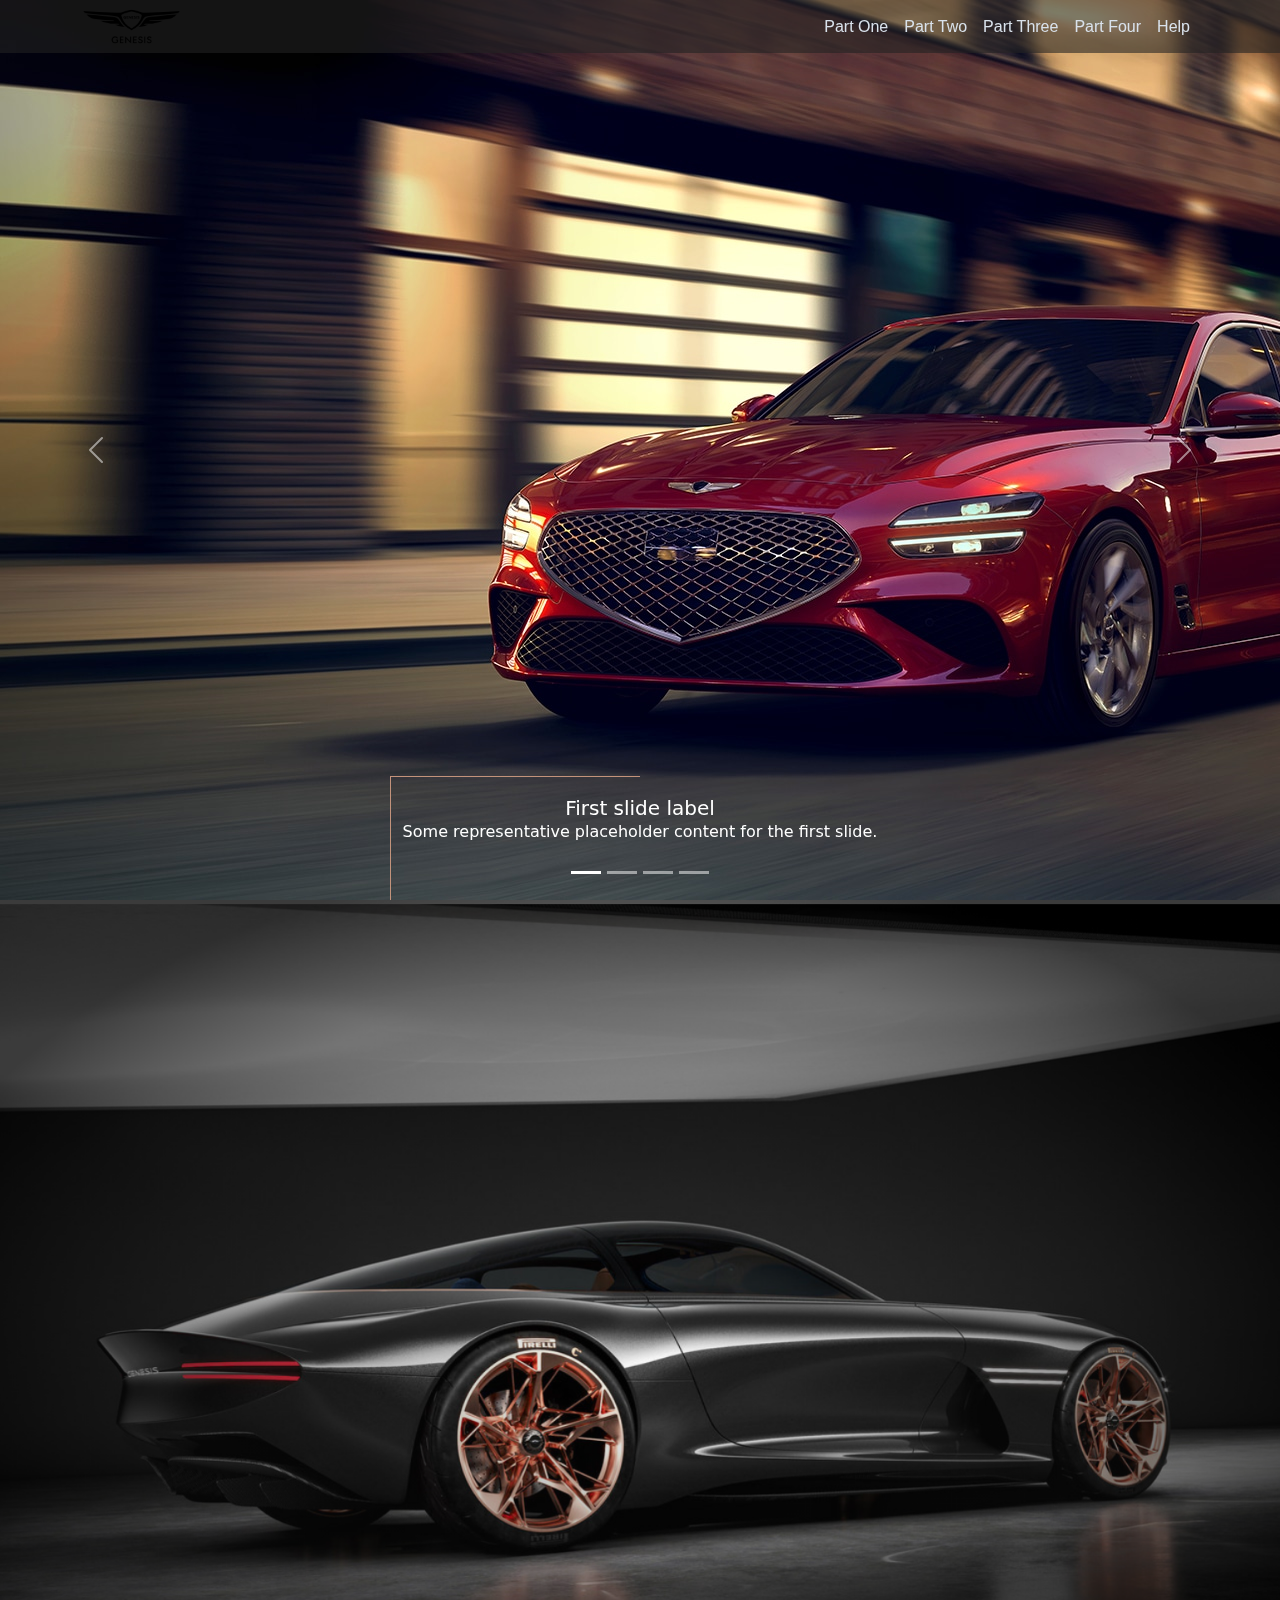
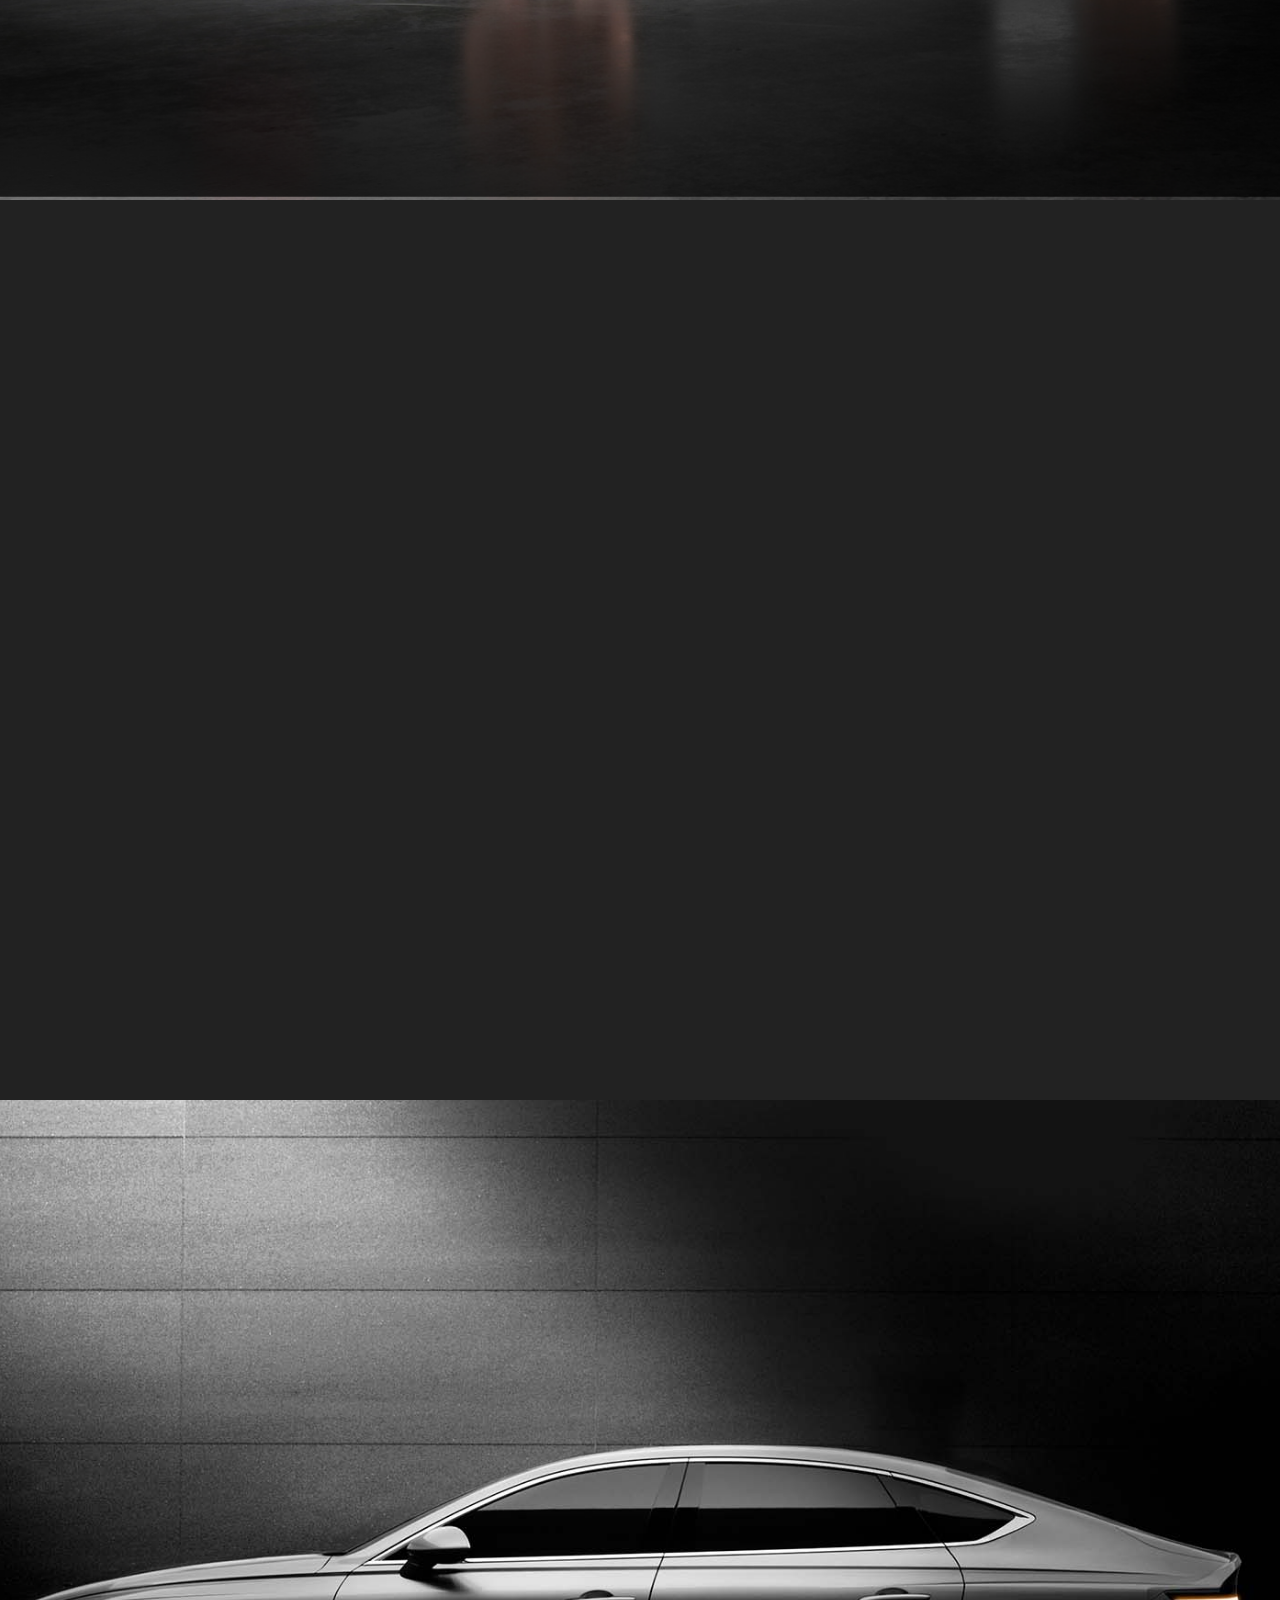
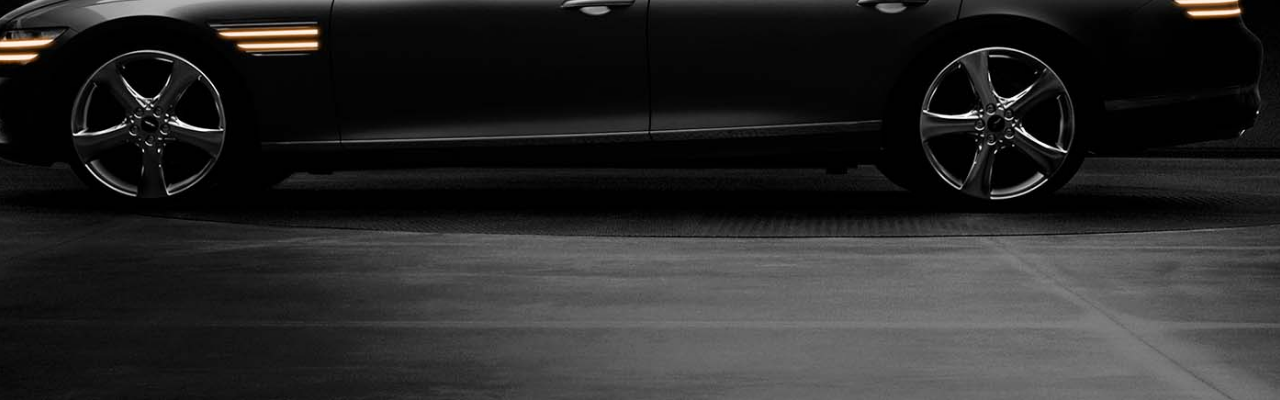
==== index.html @ e56d05ae "init" ====
<!DOCTYPE html>
<html lang="en" dir="ltr">

<head>
    <meta charset="UTF-8">
    <meta http-equiv="X-UA-Compatible" content="IE=edge">
    <meta name="viewport" content="width=device-width, initial-scale=1.0">
    <link rel="icon" href="images/logo_genesis.png" />
    <title>Gensis-Best-carsEver</title>
    <link href="https://unpkg.com/aos@2.3.1/dist/aos.css" rel="stylesheet">
    <link rel="stylesheet" href="https://cdnjs.cloudflare.com/ajax/libs/font-awesome/4.7.0/css/font-awesome.min.css">
    <link rel="stylesheet" href="bootstrap.min.css">
    <link rel="stylesheet" href="header_footer.css">
    <link rel="stylesheet" href="style.css">
</head>

<body>
    <!-- header start -->
    <header class="container-fluid">
        <div class="container">
            <div class="row align-items-center py-1 justify-content-between">
                <div class="logo col-auto">
                    <img src="images/logo_genesis.png" alt="logo" class="img-fluid" width="100px">
                </div>
                <nav id="navbar" class="  col-md d-md-flex align-items-center">
                    <ul class="nav col  justify-content-end">
                        <!-- <li class=" col-12 col-md-auto d-flex d-md-none justify-content-start mt-4 mb-5 text-danger"><i
                                id="close" class="fa fa-times" aria-hidden="true"></i></li> -->
                        <li
                            class="mt-5 mt-md-0 col-12 col-md-auto d-flex col col-md-auto justify-content-between align-items-center">
                            <i class="fa fa-arrow-left d-md-none" aria-hidden="true"></i><a href="#part1">Part One</a>
                        </li>
                        <li
                            class=" col-12 col-md-auto d-flex col col-md-auto justify-content-between align-items-center">
                            <i class="fa fa-arrow-left d-md-none" aria-hidden="true"></i><a href="#part2">Part Two</a>
                        </li>
                        <li
                            class=" col-12 col-md-auto d-flex col col-md-auto justify-content-between align-items-center">
                            <i class="fa fa-arrow-left d-md-none" aria-hidden="true"></i><a href="#part3">Part Three</a>
                        </li>
                        <li
                            class=" col-12 col-md-auto d-flex col col-md-auto justify-content-between align-items-center">
                            <i class="fa fa-arrow-left d-md-none" aria-hidden="true"></i><a href="#part4">Part Four</a>
                        </li>
                        <li class=" col-12 col-md-auto d-flex col col-md-auto justify-content-end align-items-center"><a
                                href="#">Help</a></li>
                    </ul>
                </nav>
                <div class="burger d-flex justify-content-end col d-md-none text-end">
                    <!-- כדי שהסקריפט יעבוד צריך להוסיף איי די לבורגר -->
                    <i id="burger" class="fa fa-bars" aria-hidden="true"></i>
                </div>
            </div>
        </div>
    </header>
    <!-- header end -->

    <div class="bg_big container-fluid d-md-none center text-white" style="background-image: url(images/cover1.jpg); min-height: 300px;">
        <h2>replace carousel in mobile</h2>
    </div>
    <div id="part1" class="strip container-fluid bg-dark p-0 d-md-block d-none m-0">
        <!-- carousel start -->
        <div id="carouselExampleCaptions" class="carousel slide" data-bs-ride="false">
            <div class="carousel-indicators">
                <button type="button" data-bs-target="#carouselExampleCaptions" data-bs-slide-to="0" class="active"
                    aria-current="true" aria-label="Slide 1"></button>
                <button type="button" data-bs-target="#carouselExampleCaptions" data-bs-slide-to="1"
                    aria-label="Slide 2"></button>
                <button type="button" data-bs-target="#carouselExampleCaptions" data-bs-slide-to="2"
                    aria-label="Slide 3"></button>
                <button type="button" data-bs-target="#carouselExampleCaptions" data-bs-slide-to="3"
                    aria-label="Slide 3"></button>
            </div>
            <div class="carousel-inner">
                <div class="carousel-item active">
                    <!-- <img src="images/cover2.jpg" class="d-block w-100" alt="..."> -->
                    <div class="bg_pic" style="background-image: url(images/cover1.jpg);"></div>
                    <div class="carousel-caption d-none d-md-block">
                        <h5>First slide label</h5>
                        <p>Some representative placeholder content for the first slide.</p>
                    </div>
                </div>
                <div class="carousel-item">
                    <!-- <img src="images/cover2.jpg" class="d-block w-100" alt="..."> -->
                    <div class="bg_pic" style="background-image: url(images/cover2.png);"></div>
                    <div class="carousel-caption d-none d-md-block">
                        <h5>Second slide label</h5>
                        <p>Some representative placeholder content for the second slide.</p>
                    </div>
                </div>
                <div class="carousel-item">
                    <!-- <img src="f35_images/strip.png" class="d-block w-100" alt="..."> -->
                    <div class="bg_pic" style="background-image: url(images/cover3.jpg);"></div>
                    <div class="carousel-caption d-none d-md-block">
                        <h5>Third slide label</h5>
                        <p>Some representative placeholder content for the third slide.</p>
                    </div>
                </div>

                <div class="carousel-item">
                    <!-- <img src="f35_images/strip.png" class="d-block w-100" alt="..."> -->
                    <div class="bg_pic" style="background-image: url(images/cover4.jpg);"></div>
                    <div class="carousel-caption d-none d-md-block">
                        <h5>new item</h5>
                        <p>Some representative placeholder content for the third slide.</p>
                    </div>
                </div>
            </div>
            <button class="carousel-control-prev" type="button" data-bs-target="#carouselExampleCaptions"
                data-bs-slide="prev">
                <span class="carousel-control-prev-icon" aria-hidden="true"></span>
                <span class="visually-hidden">Previous</span>
            </button>
            <button class="carousel-control-next" type="button" data-bs-target="#carouselExampleCaptions"
                data-bs-slide="next">
                <span class="carousel-control-next-icon" aria-hidden="true"></span>
                <span class="visually-hidden">Next</span>
            </button>
        </div>
        <!-- carousel end -->
    </div>
    <!-- section start -->
    <section id="part2" class="container-fluid m-0">
        <div class="container ">
            <h4 class="display-4" data-aos="fade-right">GENESIS</h4>
            <h2 class="display-1 ps-2" data-aos="fade-right">GV60</h2>
            <p data-aos="fade-right">PLUG INTO YOUR SENSES</p>
            <a class="hbtn hb-fill-top" data-aos="fade-right">EXPERIENCE MORE</a>
        </div>
    </section>
    <!-- section end -->


    <div id="part3" class="models_show container-fluid m-0">
        <div class="container">
            <h1 data-aos="zoom-in-right">GENESIS models</h1>
            <p data-aos="zoom-in-right">Lorem ipsum dolor sit amet consectetur adipisicing elit. Veritatis laboriosam dicta odit <br> explicabo
                ab
                natus, temporibus hic quam distinctio </p>
            <div class="row mt-3 p-3">
                <article class="col-lg-6 col-xl-3 p-3 text-center">
                    <div class="box" data-aos="zoom-in-up">
                        <div class="description">
                            <h3>model1</h3>
                            <p class="display-6">G90TI</p>
                        </div>
                        <div class="pic">
                            <img src="images/car1.png" alt="car" width="100%">
                        </div>
                        <a href="car1.html" class="hbtn hb-fill-top">EXPERIENCE</a>
                    </div>
                </article>
                <!-- box end -->
                <article class="col-lg-6 col-xl-3 p-3 text-center">
                    <div class="box" data-aos="zoom-in-up">
                        <div class="description">
                            <h3>model1</h3>
                            <p class="display-6">G90TI</p>
                        </div>
                        <div class="pic">
                            <img src="images/car2.png" alt="car" width="100%">
                        </div>
                        <a href="car2.html" class="hbtn hb-fill-top">EXPERIENCE</a>
                    </div>
                </article>
                <!-- box end -->
                <article class="col-lg-6 col-xl-3 p-3 text-center">
                    <div class="box" data-aos="zoom-in-up">
                        <div class="description">
                            <h3>model1</h3>
                            <p class="display-6">G90TI</p>
                        </div>
                        <div class="pic">
                            <img src="images/car3.png" alt="car" width="100%">
                        </div>
                        <a href="car3.html" class="hbtn hb-fill-top">EXPERIENCE</a>
                    </div>
                </article>
                <!-- box end -->
                <article class="col-lg-6 col-xl-3 p-3 text-center">
                    <div class="box" data-aos="zoom-in-up">
                            <div class="description">
                                <h3>model1</h3>
                                <p class="display-6">G90TI</p>
                            </div>
                            <div class="pic">
                                <img src="images/car4.png" alt="car" width="100%">
                            </div>
                            <a href="car4.html" class="hbtn hb-fill-top">EXPERIENCE</a>
                        <!-- <button>hiasidhi</button> -->
                    </div>
                </article>
                <!-- box end -->
            </div>
        </div>
    </div>


    <!-- main start -->
    <main id="part4" class="container-fluid">
        <div class="container">
            <h4 class="display-4" data-aos="zoom-out-right">GENESIS</h4>
            <h2 class="display-1 ps-2" data-aos="zoom-out-right">GV60</h2>
            <p data-aos="zoom-out-right">PLUG INTO YOUR SENSES</p>
            <a class="hbtn hb-fill-top" data-aos="zoom-out-right">EXPERIENCE MORE</a>
        </div>
    </main>
    <!-- main end -->

    <script src="script.js"></script>
    <script src="https://cdn.jsdelivr.net/npm/bootstrap@5.2.0-beta1/dist/js/bootstrap.bundle.min.js"
        integrity="sha384-pprn3073KE6tl6bjs2QrFaJGz5/SUsLqktiwsUTF55Jfv3qYSDhgCecCxMW52nD2"
        crossorigin="anonymous"></script>
        <!-- aos animate setup -->
        <script src="https://unpkg.com/aos@2.3.1/dist/aos.js"></script>
        <script>
            AOS.init();
          </script>
</body>

</html>
---- header_footer.css ----
:root {
    /* colors */
    --primary-50: #e0fcff;
    --primary-100: #bef8fd;
    --primary-200: #87eaf2;
    --primary-300: #54d1db;
    --primary-400: #38bec9;
    --primary-500: #2cb1bc;
    --primary-600: #14919b;
    --primary-700: #0e7c86;
    --primary-800: #0a6c74;
    --primary-900: #044e54;
    --primary-1000: #023a3f;
    /* grey */
    --grey-50: #f0f4f8;
    --grey-100: #d9e2ec;
    --grey-200: #bcccdc;
    --grey-300: #9fb3c8;
    --grey-400: #829ab1;
    --grey-500: #627d98;
    --grey-600: #486581;
    --grey-700: #334e68;
    --grey-800: #243b53;
    --grey-900: #102a43;
    /* rest of the colors */
    --black: #222;
    --white: #fff;
    --red-light: #f8d7da;
    --red-dark: #842029;
    --green-light: #d1e7dd;
    --green-dark: #0f5132;
} 
.center{
    display: flex;
    align-items: center;
    justify-content: center;
    text-align: center;
}
*{
    scroll-behavior: smooth;
}

h1,h2,h3,h4,h5,h6{
    margin: 0%;
} 

.container{
    overflow: hidden;
}
header{
    position: fixed;
    top: 0;
    left: 0;
    z-index: 2;
    background: rgba(34, 34, 34, 0.375);
}
header:hover{
    background: rgba(34, 34, 34, 0.587);
}
header nav a{
    color: var(--grey-100);
    /* font-weight: bold; */
    padding: 0 8px;
    text-decoration: none;
    /* bagggg must be inline-block */
    display: inline-block;
    font-size: 1em;
    font-family: sans-serif;
    transition: 800ms;
}
header nav a:hover{
    color: var(--grey-300);
    text-decoration: none;
    /* transform: translateY(1px); */
}
header .fa-bars{
    font-size: 2em;
    cursor: pointer;
    color: var(--white);
}
header .fa-times{
    font-size: 1.5em;
    cursor: pointer;
}
header .fa-arrow-left{
    color: var(--grey-100);
}
header li{
    cursor: pointer;
}


@media(max-width:768px){
    header nav{
        display: block;
        position: fixed;
        top: 52px;
        right: -100%;
        z-index: 2;
        background: rgba(34, 34, 34, 0.587);        /* 100% */
        min-height: 100vh;
        width: 100%;
        transition: 800ms;
    }
    nav ul{
        display: flex;
        flex-direction: column;
        align-items: center;
    }
    nav ul div h3{
        cursor: pointer;   
    }
    nav ul div h3:hover,
    nav ul div h3::after{
        background: var(--grey-300);
    }
    header nav ul li{
        margin-bottom: 24px;
        /* border-bottom: 2px solid var(--primary-100); */
        transition: 800ms;
    }
    header nav ul li:hover{
        transform: translateY(2px);
    }
    header nav.active{
        right: 0;
        /* box-shadow: 12px 0 15px -4px rgba(34, 34, 34, 0.201), -12px 0 8px -4px rgba(34, 34, 34, 0.201); */
    }
}
---- style.css ----
/* button start */
.hbtn {
    cursor: pointer;
    position: relative;
    box-sizing: border-box;
    display: inline-block;
    overflow: hidden;
    padding: 4px 20px;
    /* margin: 0px 3px 6px; */
    text-align: center;
    border: 2px solid rgb(255, 255, 255);
    text-decoration: none;
    color: rgb(255, 255, 255);
    white-space: nowrap;
    z-index: 0;
    margin-top: 16px;
} 
.hbtn i {
    padding-right: 8px;
} 
.hb-fill-top::before {
    position: absolute;
    content: "";
    background: var(--white);
    transition-duration: 0.3s;
    z-index: -1;
    inset: auto auto 0px 0px;
    width: 100%;
    height: 0px;
    opacity: 1;
} 
.hb-fill-top:hover::before {
    width: 100%;
    height: 100%;
    opacity: 1;
} 
.hb-fill-top:hover {
    color: rgb(0, 0, 0);
    background: var(--white);
    transition: color 0.3s ease 0s, background 0s ease 0.3s;
} 
/* button end */

.bg_pic{
    min-height: 100vh;
    background-position:center;
    /* background-position-x: -1400px; */
    background-size: cover;
  }
  
  /* עושה שלטקסט יהיה רקע מושחר שקוף */
.carousel-item .carousel-caption{
    /* background: rgba(0, 0, 0, 0.705); */
    max-width: 500px;
    margin:0 auto;
}
.carousel-item .carousel-caption::before{
    content: '';
    display: block;
    position: absolute;
    top: 0;
    width: 50%;
    height: 25vh;
    /* left: 25%; */
    border-top: 0.5px solid #C3937B;
    border-left: 0.5px solid #C3937B;
}

section{
    background: url(images/image2.png);
    background-position:center;
    background-size: cover;
    min-height: 100vh;
    color: var(--white);
    padding: 48px;
}
section .container{
    padding: 48px;
}
section p{
    font-weight: bold;
    font-size: 1.5em;
}

main{
    background: url(images/image1.jpg);
    background-position:center;
    background-size: cover;
    min-height: 100vh;
    color: var(--white);
    padding: 48px;  
}
main .container{
    padding: 48px;
}
.models_show{
    min-height: 100vh;
    background: var(--black);
    color: var(--white);
    padding: 48px;
}
.models_show .container{
    padding: 24px;
}
.models_show .container h1{
    color: #C3937B;
}
.models_show .container p{
    font-size: 1.2em;
}
.models_show .container .row .box{
    background: #1E1E1E;
    min-height: 370px;
    text-align: center;
    padding: 32px;
    /* making space between */
    display: flex;
    flex-direction: column;
    justify-content: space-between;
}
.models_show .container .row .box .description:hover{
    color: #C3937B;
}
/* #1E1E1E */

  @media(max-width:768px){
    .bg_pic{
        background-position-x: -1400px;
      }
}
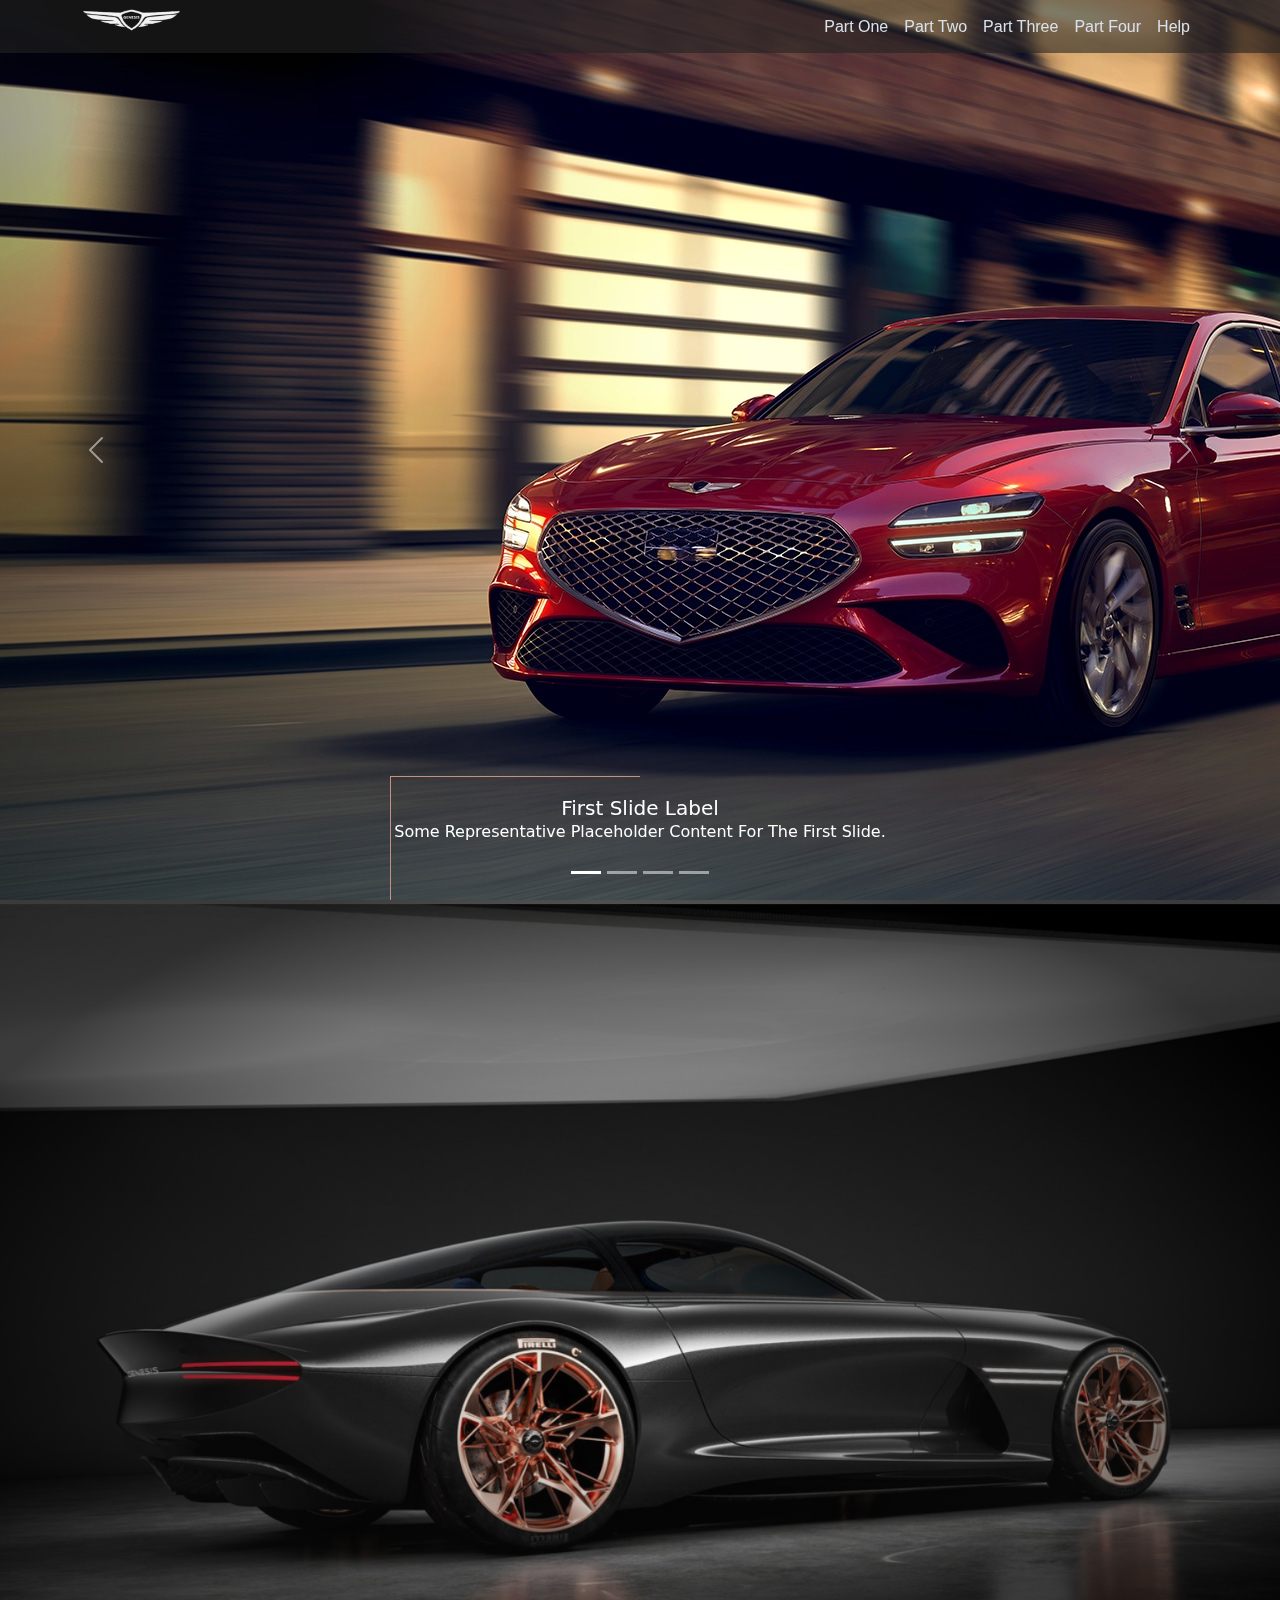
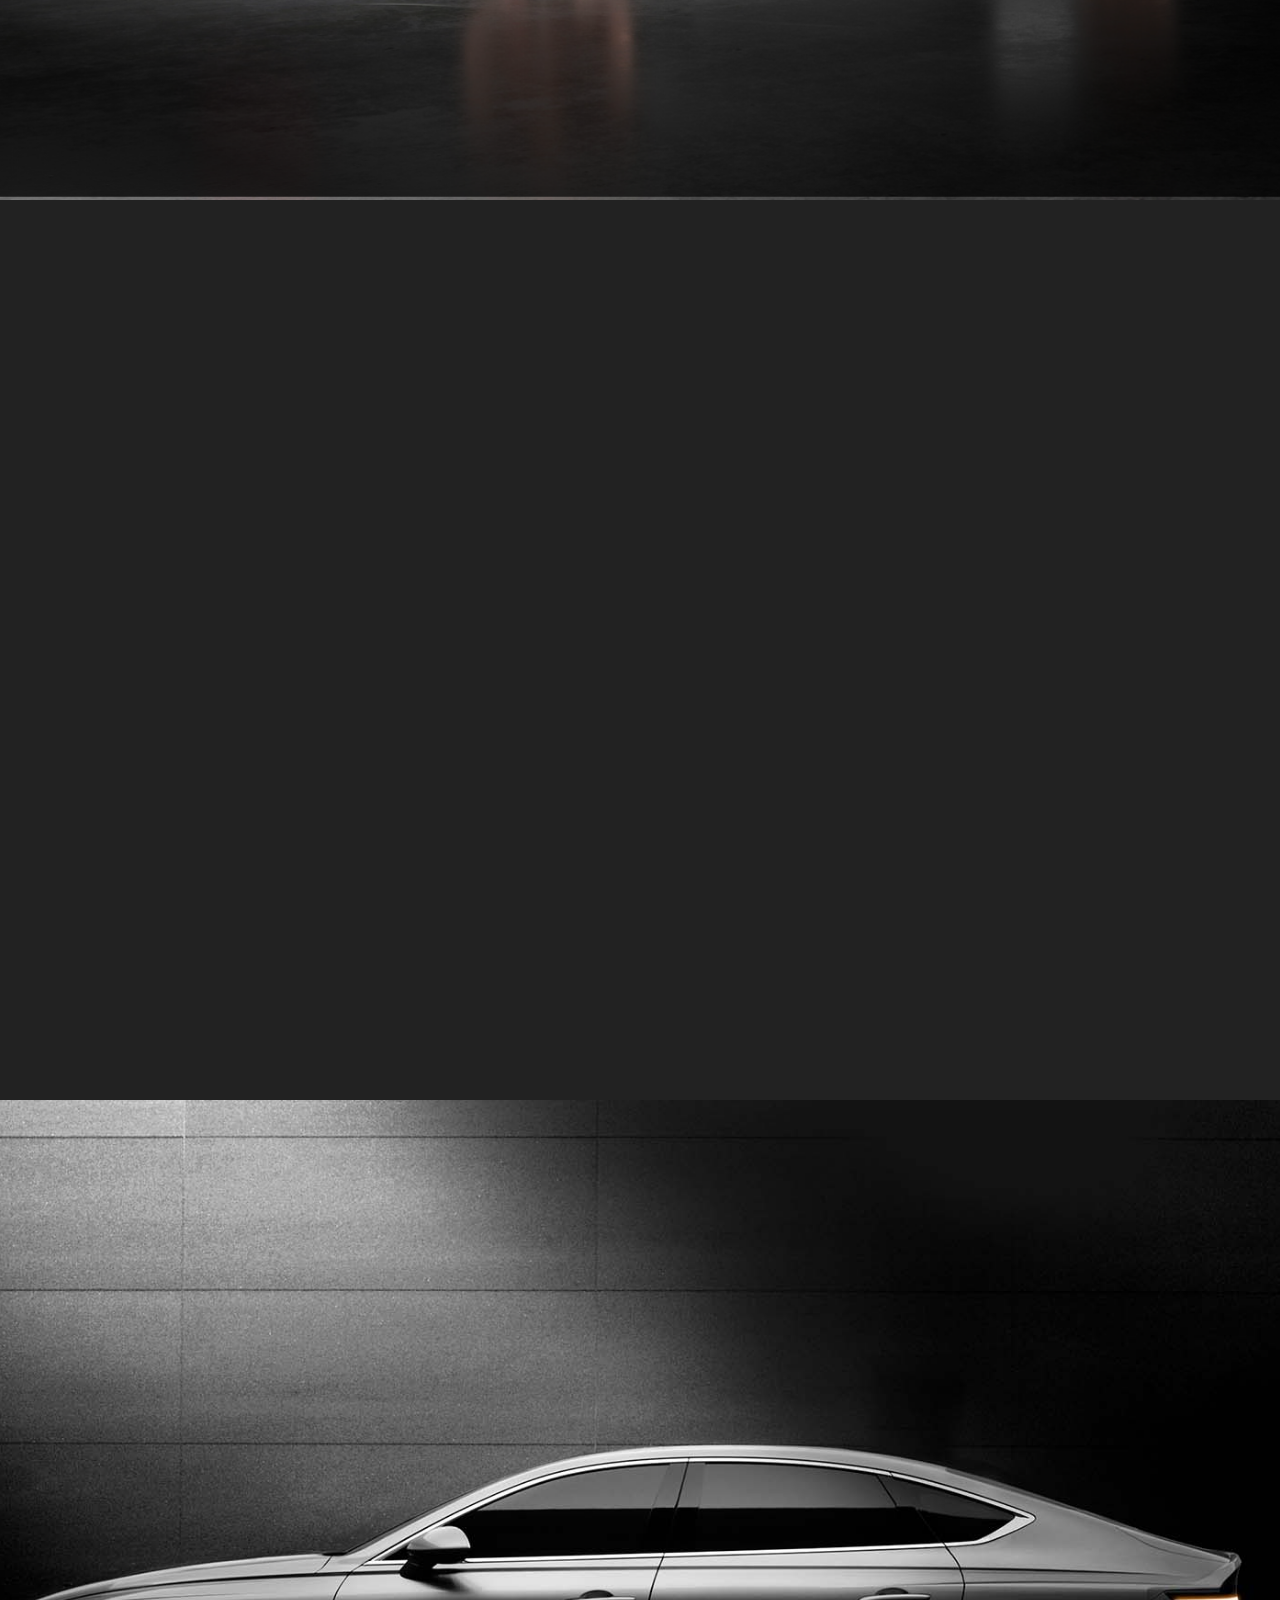
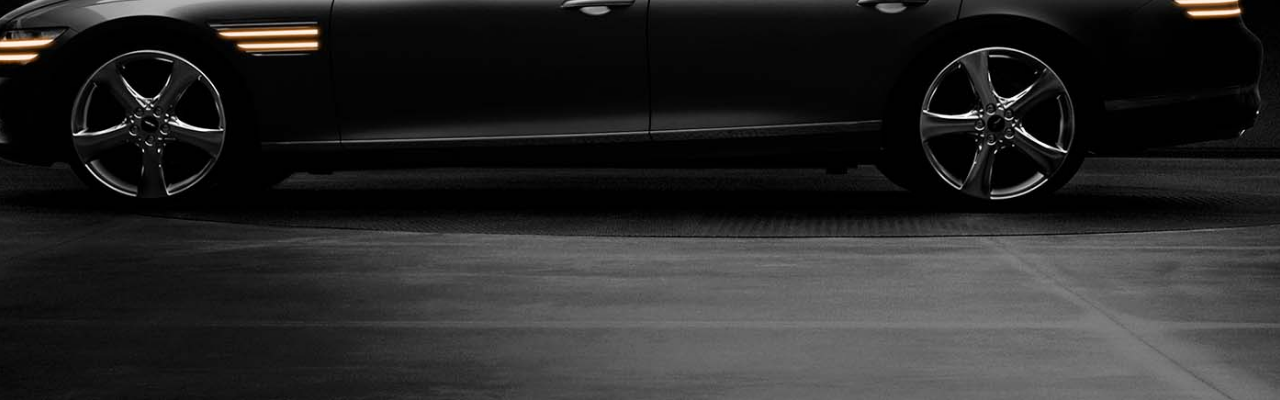
==== commit f3df1a7d: "changing logo to white" ====
--- a/index.html
+++ b/index.html
@@ -20,7 +20,7 @@
         <div class="container">
             <div class="row align-items-center py-1 justify-content-between">
                 <div class="logo col-auto">
-                    <img src="images/logo_genesis.png" alt="logo" class="img-fluid" width="100px">
+                    <img src="images/logo_genesis2.png" alt="logo" class="img-fluid" width="100px">
                 </div>
                 <nav id="navbar" class="  col-md d-md-flex align-items-center">
                     <ul class="nav col  justify-content-end">
--- a/header_footer.css
+++ b/header_footer.css
@@ -1,129 +1,134 @@
 :root {
-    /* colors */
-    --primary-50: #e0fcff;
-    --primary-100: #bef8fd;
-    --primary-200: #87eaf2;
-    --primary-300: #54d1db;
-    --primary-400: #38bec9;
-    --primary-500: #2cb1bc;
-    --primary-600: #14919b;
-    --primary-700: #0e7c86;
-    --primary-800: #0a6c74;
-    --primary-900: #044e54;
-    --primary-1000: #023a3f;
-    /* grey */
-    --grey-50: #f0f4f8;
-    --grey-100: #d9e2ec;
-    --grey-200: #bcccdc;
-    --grey-300: #9fb3c8;
-    --grey-400: #829ab1;
-    --grey-500: #627d98;
-    --grey-600: #486581;
-    --grey-700: #334e68;
-    --grey-800: #243b53;
-    --grey-900: #102a43;
-    /* rest of the colors */
-    --black: #222;
-    --white: #fff;
-    --red-light: #f8d7da;
-    --red-dark: #842029;
-    --green-light: #d1e7dd;
-    --green-dark: #0f5132;
-} 
-.center{
-    display: flex;
-    align-items: center;
-    justify-content: center;
-    text-align: center;
+  /* colors */
+  --primary-50: #e0fcff;
+  --primary-100: #bef8fd;
+  --primary-200: #87eaf2;
+  --primary-300: #54d1db;
+  --primary-400: #38bec9;
+  --primary-500: #2cb1bc;
+  --primary-600: #14919b;
+  --primary-700: #0e7c86;
+  --primary-800: #0a6c74;
+  --primary-900: #044e54;
+  --primary-1000: #023a3f;
+  /* grey */
+  --grey-50: #f0f4f8;
+  --grey-100: #d9e2ec;
+  --grey-200: #bcccdc;
+  --grey-300: #9fb3c8;
+  --grey-400: #829ab1;
+  --grey-500: #627d98;
+  --grey-600: #486581;
+  --grey-700: #334e68;
+  --grey-800: #243b53;
+  --grey-900: #102a43;
+  /* rest of the colors */
+  --black: #222;
+  --white: #fff;
+  --red-light: #f8d7da;
+  --red-dark: #842029;
+  --green-light: #d1e7dd;
+  --green-dark: #0f5132;
 }
-*{
-    scroll-behavior: smooth;
+.center {
+  display: flex;
+  align-items: center;
+  justify-content: center;
+  text-align: center;
+}
+* {
+  scroll-behavior: smooth;
+  text-transform: capitalize;
 }
 
-h1,h2,h3,h4,h5,h6{
-    margin: 0%;
-} 
-
-.container{
-    overflow: hidden;
-}
-header{
-    position: fixed;
-    top: 0;
-    left: 0;
-    z-index: 2;
-    background: rgba(34, 34, 34, 0.375);
-}
-header:hover{
-    background: rgba(34, 34, 34, 0.587);
-}
-header nav a{
-    color: var(--grey-100);
-    /* font-weight: bold; */
-    padding: 0 8px;
-    text-decoration: none;
-    /* bagggg must be inline-block */
-    display: inline-block;
-    font-size: 1em;
-    font-family: sans-serif;
-    transition: 800ms;
-}
-header nav a:hover{
-    color: var(--grey-300);
-    text-decoration: none;
-    /* transform: translateY(1px); */
-}
-header .fa-bars{
-    font-size: 2em;
-    cursor: pointer;
-    color: var(--white);
-}
-header .fa-times{
-    font-size: 1.5em;
-    cursor: pointer;
-}
-header .fa-arrow-left{
-    color: var(--grey-100);
-}
-header li{
-    cursor: pointer;
+h1,
+h2,
+h3,
+h4,
+h5,
+h6 {
+  margin: 0%;
 }
 
+.container {
+  overflow: hidden;
+}
+header {
+  position: fixed;
+  top: 0;
+  left: 0;
+  z-index: 2;
+  background: rgba(34, 34, 34, 0.375);
+}
+header:hover {
+  background: rgba(34, 34, 34, 0.587);
+}
+header nav a {
+  color: var(--grey-100);
+  /* font-weight: bold; */
+  padding: 0 8px;
+  text-decoration: none;
+  /* bagggg must be inline-block */
+  display: inline-block;
+  font-size: 1em;
+  font-family: sans-serif;
+  transition: 800ms;
+}
+header nav a:hover {
+  color: var(--grey-300);
+  text-decoration: none;
+  /* transform: translateY(1px); */
+}
+header .fa-bars {
+  font-size: 2em;
+  cursor: pointer;
+  color: var(--white);
+}
+header .fa-times {
+  font-size: 1.5em;
+  cursor: pointer;
+}
+header .fa-arrow-left {
+  color: var(--grey-100);
+}
+header li {
+  cursor: pointer;
+}
 
-@media(max-width:768px){
-    header nav{
-        display: block;
-        position: fixed;
-        top: 52px;
-        right: -100%;
-        z-index: 2;
-        background: rgba(34, 34, 34, 0.587);        /* 100% */
-        min-height: 100vh;
-        width: 100%;
-        transition: 800ms;
-    }
-    nav ul{
-        display: flex;
-        flex-direction: column;
-        align-items: center;
-    }
-    nav ul div h3{
-        cursor: pointer;   
-    }
-    nav ul div h3:hover,
-    nav ul div h3::after{
-        background: var(--grey-300);
-    }
-    header nav ul li{
-        margin-bottom: 24px;
-        /* border-bottom: 2px solid var(--primary-100); */
-        transition: 800ms;
-    }
-    header nav ul li:hover{
-        transform: translateY(2px);
-    }
-    header nav.active{
-        right: 0;
-        /* box-shadow: 12px 0 15px -4px rgba(34, 34, 34, 0.201), -12px 0 8px -4px rgba(34, 34, 34, 0.201); */
-    }
-}+@media (max-width: 768px) {
+  header nav {
+    display: block;
+    position: fixed;
+    top: 52px;
+    right: -100%;
+    z-index: 2;
+    background: rgba(34, 34, 34, 0.587); /* 100% */
+    min-height: 100vh;
+    width: 100%;
+    transition: 800ms;
+  }
+  nav ul {
+    display: flex;
+    flex-direction: column;
+    align-items: center;
+  }
+  nav ul div h3 {
+    cursor: pointer;
+  }
+  nav ul div h3:hover,
+  nav ul div h3::after {
+    background: var(--grey-300);
+  }
+  header nav ul li {
+    margin-bottom: 24px;
+    /* border-bottom: 2px solid var(--primary-100); */
+    transition: 800ms;
+  }
+  header nav ul li:hover {
+    transform: translateY(2px);
+  }
+  header nav.active {
+    right: 0;
+    /* box-shadow: 12px 0 15px -4px rgba(34, 34, 34, 0.201), -12px 0 8px -4px rgba(34, 34, 34, 0.201); */
+  }
+}
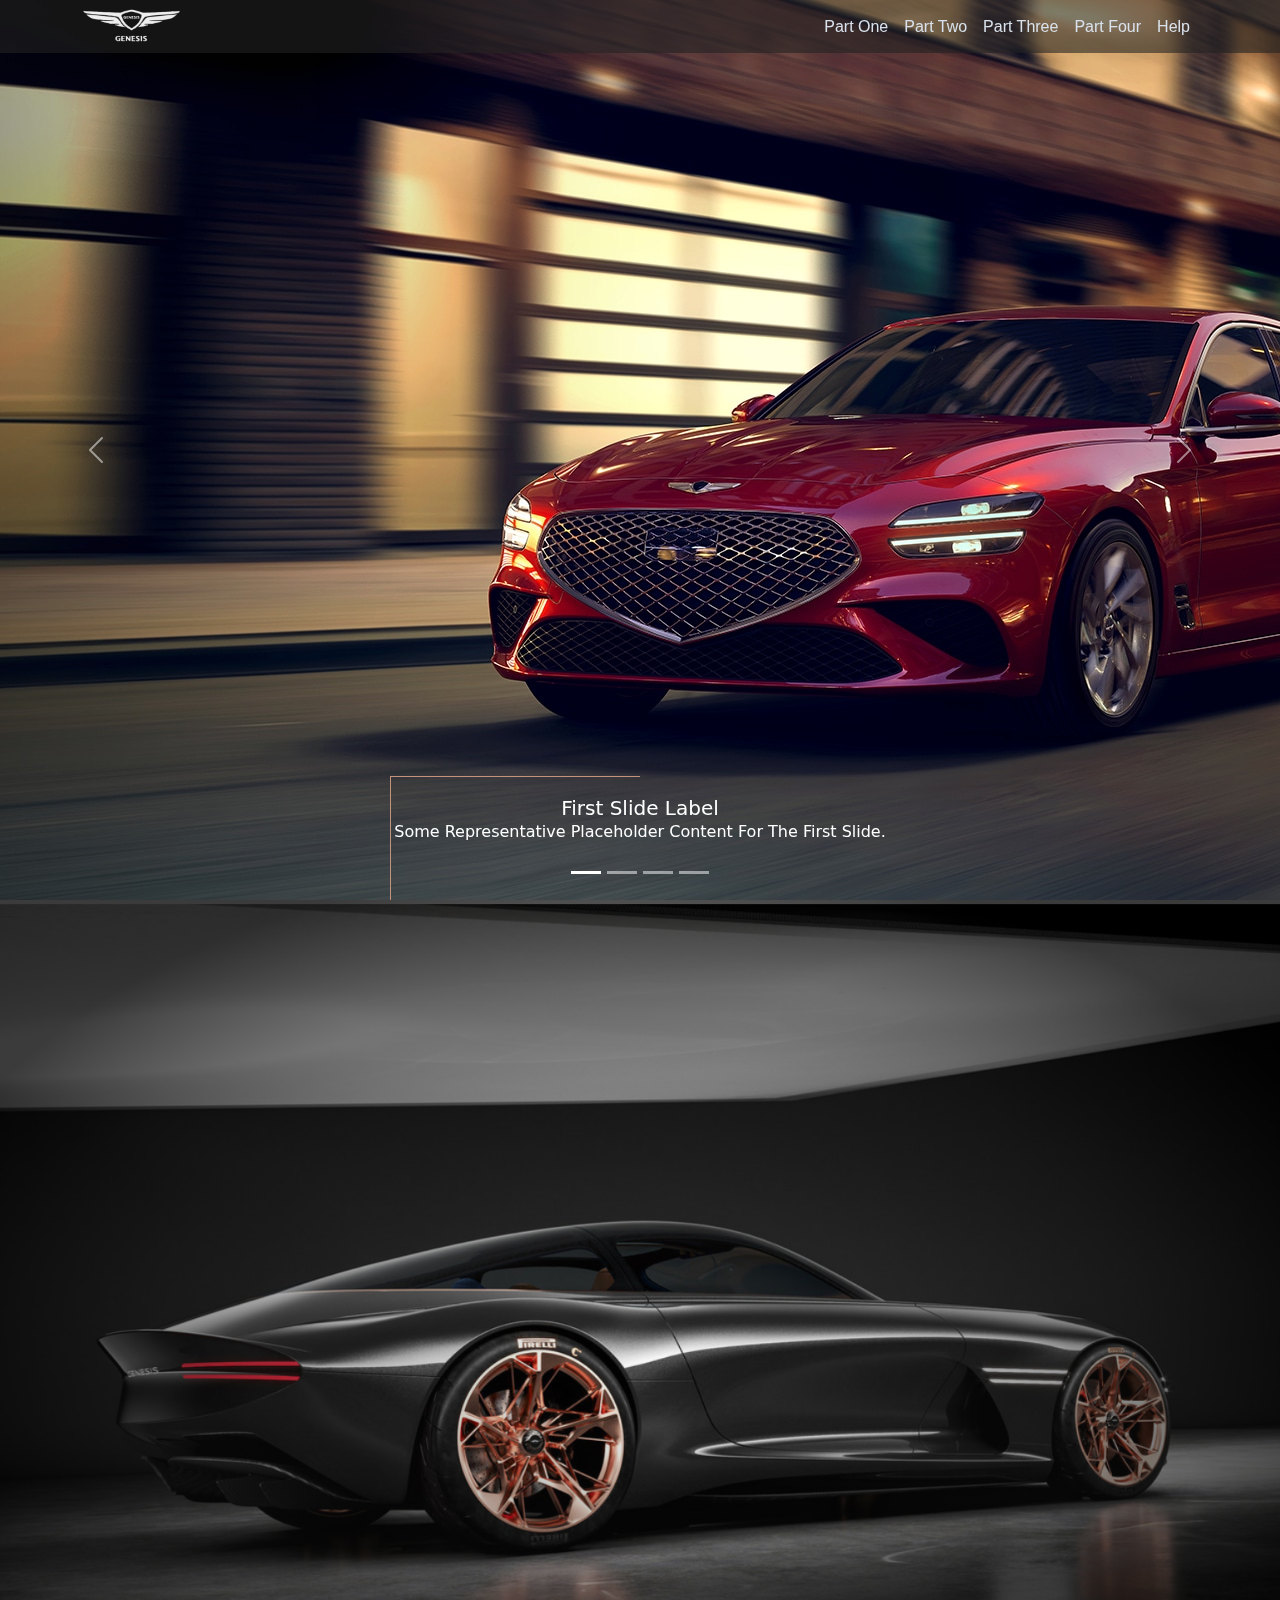
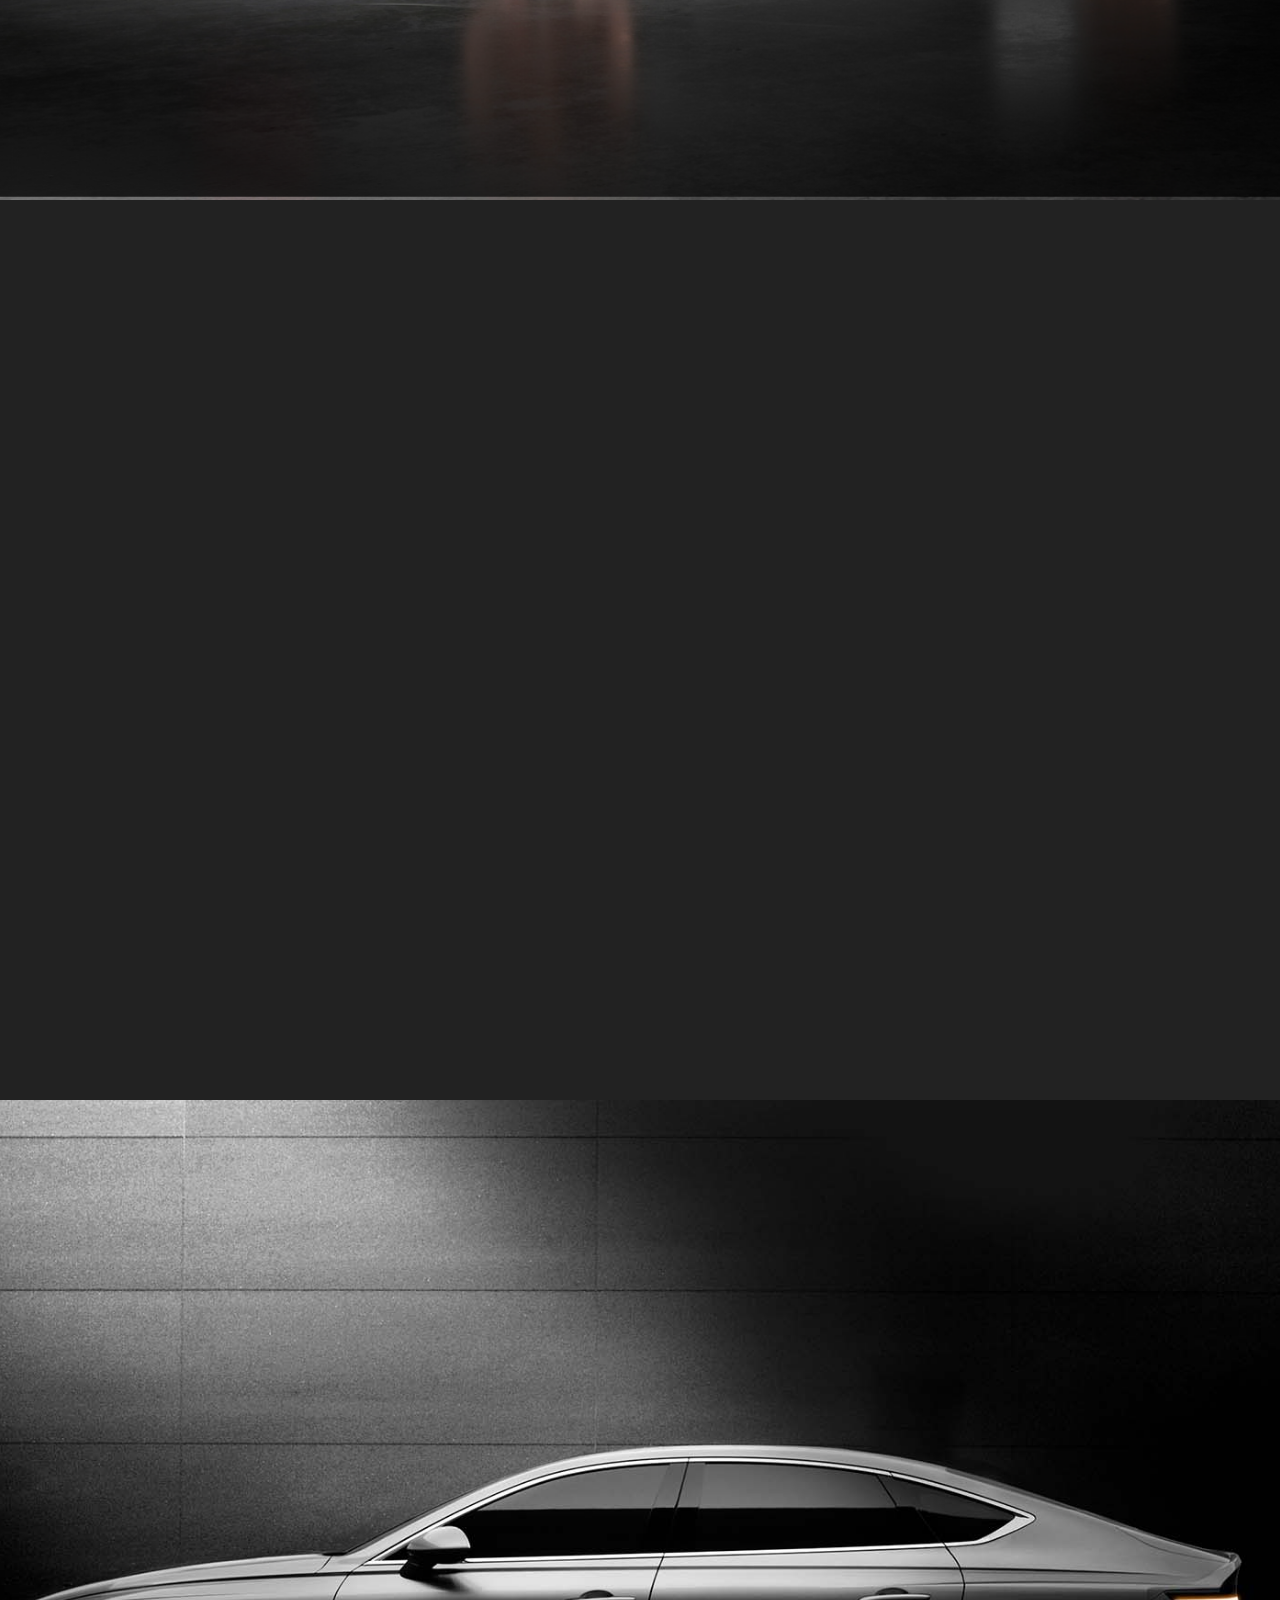
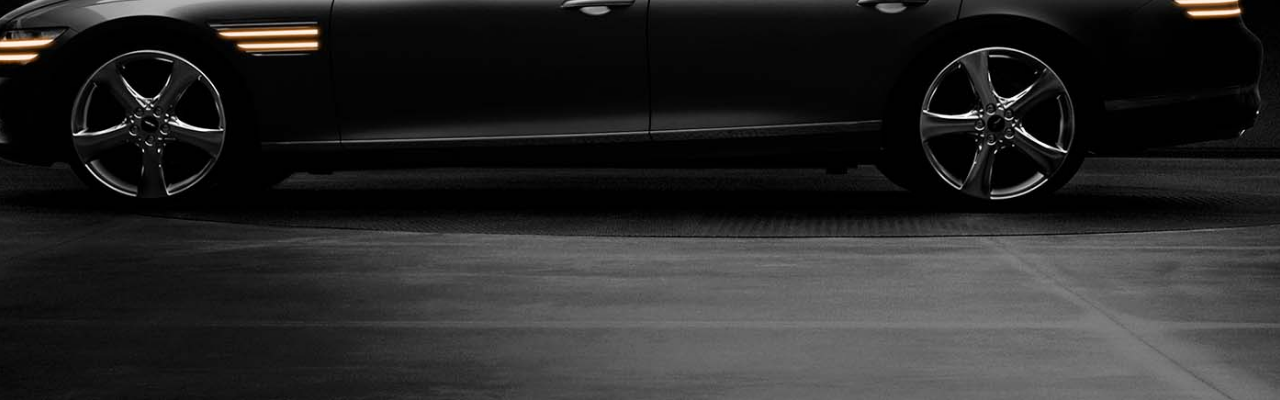
==== commit 44c339be: ".cente" ====
--- a/index.html
+++ b/index.html
@@ -20,7 +20,9 @@
         <div class="container">
             <div class="row align-items-center py-1 justify-content-between">
                 <div class="logo col-auto">
-                    <img src="images/logo_genesis2.png" alt="logo" class="img-fluid" width="100px">
+                    <a href="index.html">
+                        <img src="images/logo_genesis2.png" alt="logo" class="img-fluid" width="100px">
+                    </a>
                 </div>
                 <nav id="navbar" class="  col-md d-md-flex align-items-center">
                     <ul class="nav col  justify-content-end">
@@ -55,7 +57,8 @@
     </header>
     <!-- header end -->
 
-    <div class="bg_big container-fluid d-md-none center text-white" style="background-image: url(images/cover1.jpg); min-height: 300px;">
+    <div class="bg_big container-fluid d-md-none center text-white"
+        style="background-image: url(images/cover1.jpg); min-height: 300px;">
         <h2>replace carousel in mobile</h2>
     </div>
     <div id="part1" class="strip container-fluid bg-dark p-0 d-md-block d-none m-0">
@@ -134,7 +137,8 @@
     <div id="part3" class="models_show container-fluid m-0">
         <div class="container">
             <h1 data-aos="zoom-in-right">GENESIS models</h1>
-            <p data-aos="zoom-in-right">Lorem ipsum dolor sit amet consectetur adipisicing elit. Veritatis laboriosam dicta odit <br> explicabo
+            <p data-aos="zoom-in-right">Lorem ipsum dolor sit amet consectetur adipisicing elit. Veritatis laboriosam
+                dicta odit <br> explicabo
                 ab
                 natus, temporibus hic quam distinctio </p>
             <div class="row mt-3 p-3">
@@ -179,14 +183,14 @@
                 <!-- box end -->
                 <article class="col-lg-6 col-xl-3 p-3 text-center">
                     <div class="box" data-aos="zoom-in-up">
-                            <div class="description">
-                                <h3>model1</h3>
-                                <p class="display-6">G90TI</p>
-                            </div>
-                            <div class="pic">
-                                <img src="images/car4.png" alt="car" width="100%">
-                            </div>
-                            <a href="car4.html" class="hbtn hb-fill-top">EXPERIENCE</a>
+                        <div class="description">
+                            <h3>model1</h3>
+                            <p class="display-6">G90TI</p>
+                        </div>
+                        <div class="pic">
+                            <img src="images/car4.png" alt="car" width="100%">
+                        </div>
+                        <a href="car4.html" class="hbtn hb-fill-top">EXPERIENCE</a>
                         <!-- <button>hiasidhi</button> -->
                     </div>
                 </article>
@@ -211,11 +215,11 @@
     <script src="https://cdn.jsdelivr.net/npm/bootstrap@5.2.0-beta1/dist/js/bootstrap.bundle.min.js"
         integrity="sha384-pprn3073KE6tl6bjs2QrFaJGz5/SUsLqktiwsUTF55Jfv3qYSDhgCecCxMW52nD2"
         crossorigin="anonymous"></script>
-        <!-- aos animate setup -->
-        <script src="https://unpkg.com/aos@2.3.1/dist/aos.js"></script>
-        <script>
-            AOS.init();
-          </script>
+    <!-- aos animate setup -->
+    <script src="https://unpkg.com/aos@2.3.1/dist/aos.js"></script>
+    <script>
+        AOS.init();
+    </script>
 </body>
 
 </html>